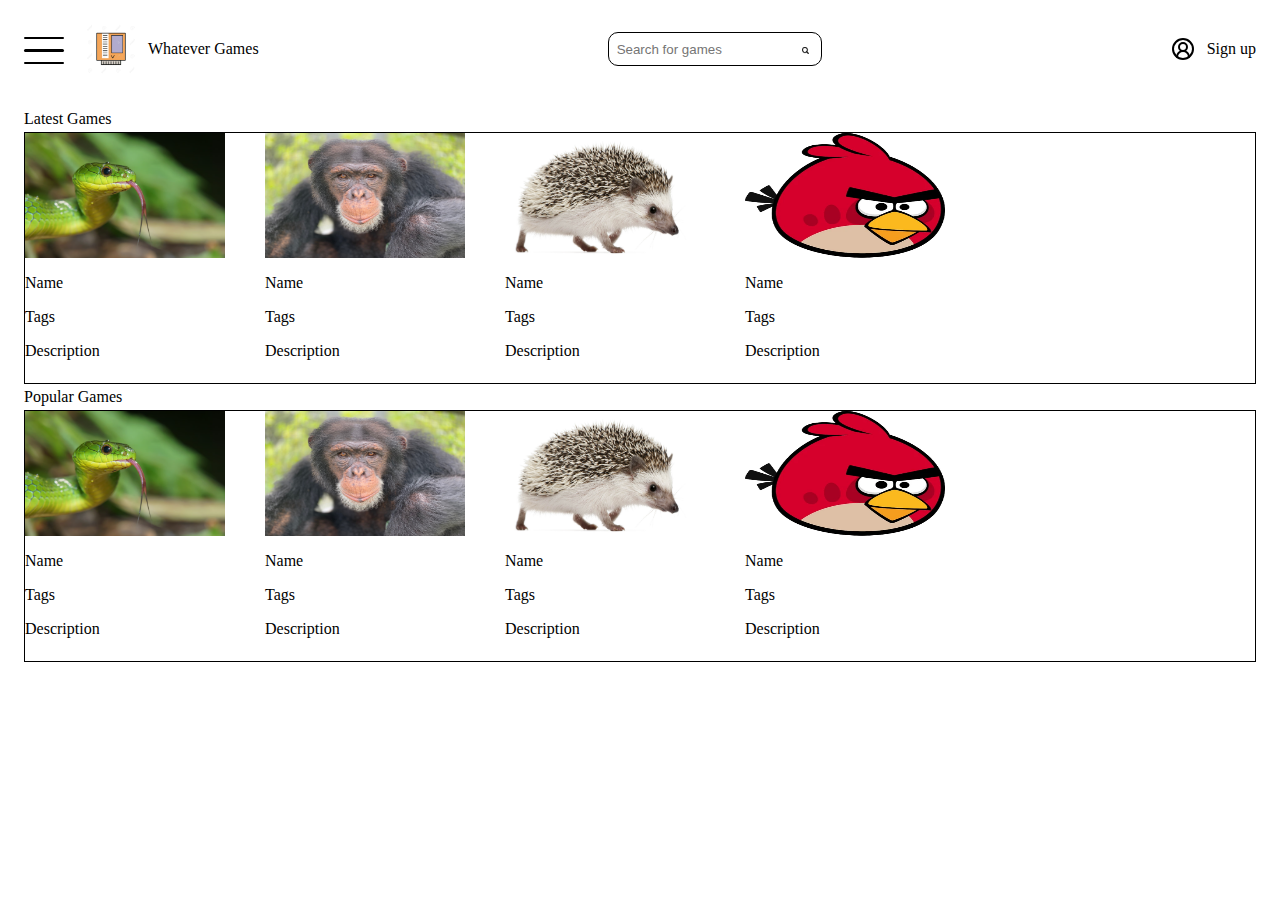
==== index.html @ 7b3c2b66 "AAAAAAAAAAAAAAAAAAA" ====
<!DOCTYPE html>
<html>


<head>
   <link rel="stylesheet" type="text/css" href="./styles/global.css">
</head>
<body>
   <header>
      <div class = "offscreen">
         <ul>
            <li>Browse Games</li>
            <li>My Library</li>
            <li>Upload Games</li>
            <li>Learn HTML/Java</li>
         </ul>
      </div>
      <nav>
         <div class="row">
            <div class = "ham-menu">
               <span></span>
               <span></span>
               <span></span>
            </div>
            <img class="webIcon" src="./resources/cartridge.jpg" alt="cartridge">
            <p>Whatever Games</p>
         </div>
         <div class="searchBar">
            <input type="text" placeholder="Search for games">
            <button>
               <img class="searchIcon" src="./resources/search.png" alt="searchIcon">
            </button>
         </div>
         <div class="row" onclick="signup()">
            <img class="" src="resources/circle-user-round.svg" alt="userIcon">
            <p>Sign up</p>
         </div>
      </nav>
   </header>
   <body>
      <div class="column" id="padding">
         <p>Latest Games</p>
         <div class="cardRow">
            <div class="gameCard">
               <img class="gameImage" src="resources/snake.jpg" alt="Snake">
               <div class="pcollection">
                  <p>Name</p>
                  <p>Tags</p>
                  <p>Description</p>
               </div>
            </div>
            <div class="gameCard">
               <img class="gameImage" src="resources/ape.jpg" alt="Ape">
               <div class="pcollection">
                  <p>Name</p>
                  <p>Tags</p>
                  <p>Description</p>
               </div>
            </div>
            <div class="gameCard">
               <img class="gameImage" src="resources/hedgehog.jpg" alt="hedgehog">
               <div class="pcollection">
                  <p>Name</p>
                  <p>Tags</p>
                  <p>Description</p>
               </div>
            </div>
            <div class="gameCard">
               <img class="gameImage" src="resources\angrybird.png" alt="Snake">
               <div class="pcollection">
                  <p>Name</p>
                  <p>Tags</p>
                  <p>Description</p>
               </div>
            </div>
         </div>

         <p>Popular Games</p>
         <div class="cardRow">
            <div class="gameCard">
               <img class="gameImage" src="resources/snake.jpg" alt="Snake">
               <div class="pcollection">
                  <p>Name</p>
                  <p>Tags</p>
                  <p>Description</p>
               </div>
            </div>
            <div class="gameCard">
               <img class="gameImage" src="resources/ape.jpg" alt="Ape">
               <div class="pcollection">
                  <p>Name</p>
                  <p>Tags</p>
                  <p>Description</p>
               </div>
            </div>
            <div class="gameCard">
               <img class="gameImage" src="resources/hedgehog.jpg" alt="hedgehog">
               <div class="pcollection">
                  <p>Name</p>
                  <p>Tags</p>
                  <p>Description</p>
               </div>
            </div>
            <div class="gameCard">
               <img class="gameImage" src="resources\angrybird.png" alt="Snake">
               <div class="pcollection">
                  <p>Name</p>
                  <p>Tags</p>
                  <p>Description</p>
               </div>
            </div>
         </div>
      </div>
      <script src="./javascript/mainhtml.js"></script>
   </body>
</body>
</html>
---- styles/global.css ----
/* nav bar */
nav {
   display: flex;
   flex-direction: row;
   justify-content: space-between;
   align-items: center;
   margin: 6px;
} 

/* ham mneu */

.offscreen {
   background-color: white;
   width: 15%;
   height: 15%;
   position: fixed;
   top: 10%;
   left: -450px;
   list-style-type: none;
   border: 1px;
   border-style: solid;
}
.offscreen li {
   margin: 4px;
}
.offscreen ul {
   list-style-type: none;
}
.offscreen.active {
   left: 1.5%;
}

.ham-menu {
   height: 50px;
   width: 50px;
   /* margin-right: auto; */
   position: relative;
   align-items: center;
   /* border: 1px;
   border-style: solid; */
}
.ham-menu span {
   height: 2.5px;
   width: 80%;
   background-color: black;
   border-radius: 20px;
   position: absolute;
   top: 50%;
   /* left: 50%;  */
   translate: translate(-50%, -50%);
   transition: .3s ease;
}
.ham-menu span:nth-child(1) {
   top: 25%;
}
.ham-menu span:nth-child(3) {
   top: 75%;
}
.ham-menu.active span:nth-child(1) {
   top: 50%;
   transform: translate(-50%, -50%) rotate(45deg);
}
.ham-menu.active span:nth-child(2) {
   opacity: 0;
}
.ham-menu.active span:nth-child(3) {
   top: 50%;
   transform: translate(-50%, -50%) rotate(-45deg);
}

.webIcon {
   height: 50px;
   width: 50px;
}

.searchBar {
   height: 20px;
   width: 200px;
   display: flex;
   flex-direction: row;
   justify-content: space-around;
   align-items: center;
   padding: 6px;
   border: 1px;
   border-color: black;
   border-style: solid;
   border-radius: 10px;
}

input {
   border: none;
}
.searchIcon {
   width: 100%;
   height: 100%;
   background-color: none;
}
button {
   background-color: transparent;
   justify-content: center;
   align-items: center;
   border: none;
}

/* general */
.row {
   display: flex;
   flex-direction: row;
   align-items: center;
   padding: 6px;
}
.row > *{ /*space between children in row*/
   margin: 6px;
}

.column {
   display: flex;
   flex-direction: column;
   /* align-items: center; */
   margin: 10px;
   padding: 6px;
}
.column > *{
   margin: 2px;
}

body {
   display: flex;
   flex-direction: column;
   /* justify-content: space-between; */
   /* align-items: center; */
   margin: 6px;
}

/* game cards */

.gameCard {
   width: 200px;
   height: 250px;
   display: flex;
   flex-direction: column;
}

.gameImage {
   width: inherit;
   height: 50%;
}

.cardRow {
   display: flex;
   flex-direction: row;
   align-items: center;
   /* padding: 6px; */
   border: 1px;
   border-style: solid;
}
.cardRow > *{ /*space between children in row*/
   margin-right: 40px;
}

#padding {
   /* padding: 20px; */
}
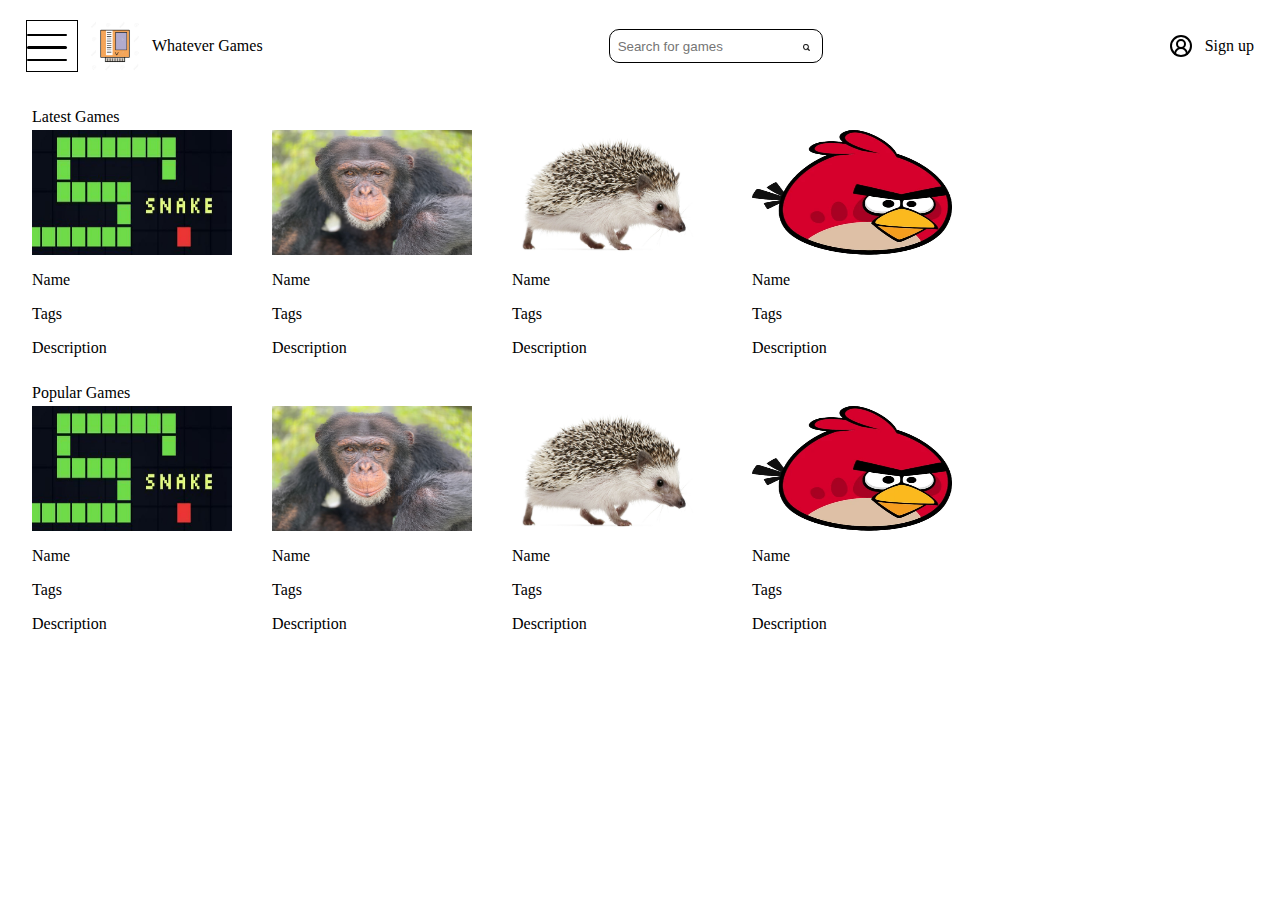
==== commit fac315d5: "AAAAAAAAAAAAAAAAAAA" ====
--- a/index.html
+++ b/index.html
@@ -1,7 +1,5 @@
 <!DOCTYPE html>
 <html>
-
-
 <head>
    <link rel="stylesheet" type="text/css" href="./styles/global.css">
 </head>
@@ -10,7 +8,7 @@
       <div class = "offscreen">
          <ul>
             <li>Browse Games</li>
-            <li>My Library</li>
+            <li onclick="changeToLibrary()">My Library</li>
             <li>Upload Games</li>
             <li>Learn HTML/Java</li>
          </ul>
@@ -26,7 +24,7 @@
             <p>Whatever Games</p>
          </div>
          <div class="searchBar">
-            <input type="text" placeholder="Search for games">
+            <input type="text" placeholder="Search for games" class="navSearch">
             <button>
                <img class="searchIcon" src="./resources/search.png" alt="searchIcon">
             </button>
@@ -37,11 +35,11 @@
          </div>
       </nav>
    </header>
-   <body>
+   <div class="contain">
       <div class="column" id="padding">
          <p>Latest Games</p>
          <div class="cardRow">
-            <div class="gameCard">
+            <div class="gameCard" onclick="changeToGame()">
                <img class="gameImage" src="resources/snake.jpg" alt="Snake">
                <div class="pcollection">
                   <p>Name</p>
@@ -112,6 +110,6 @@
          </div>
       </div>
       <script src="./javascript/mainhtml.js"></script>
-   </body>
+   </contain>
 </body>
 </html>--- a/styles/global.css
+++ b/styles/global.css
@@ -33,11 +33,11 @@
 .ham-menu {
    height: 50px;
    width: 50px;
-   /* margin-right: auto; */
+   /* margin-left: auto; */
    position: relative;
-   align-items: center;
-   /* border: 1px;
-   border-style: solid; */
+   /* align-items: center; */
+   border: 1px;
+   border-style: solid;
 }
 .ham-menu span {
    height: 2.5px;
@@ -58,14 +58,14 @@
 }
 .ham-menu.active span:nth-child(1) {
    top: 50%;
-   transform: translate(-50%, -50%) rotate(45deg);
+   transform: translate(0%, -50%) rotate(45deg);
 }
 .ham-menu.active span:nth-child(2) {
    opacity: 0;
 }
 .ham-menu.active span:nth-child(3) {
    top: 50%;
-   transform: translate(-50%, -50%) rotate(-45deg);
+   transform: translate(0%, -50%) rotate(-45deg);
 }
 
 .webIcon {
@@ -85,6 +85,10 @@
    border-color: black;
    border-style: solid;
    border-radius: 10px;
+}
+
+.navSearch {
+   height: 100%;
 }
 
 input {
@@ -124,13 +128,21 @@
    margin: 2px;
 }
 
-body {
+.contain {
    display: flex;
    flex-direction: column;
    /* justify-content: space-between; */
    /* align-items: center; */
    margin: 6px;
 }
+
+/* body {
+   display: flex;
+   flex-direction: column; */
+   /* justify-content: space-between; */
+   /* align-items: center; */
+   /* margin: 6px; */
+/* } */
 
 /* game cards */
 
@@ -151,8 +163,8 @@
    flex-direction: row;
    align-items: center;
    /* padding: 6px; */
-   border: 1px;
-   border-style: solid;
+   /* border: 1px;
+   border-style: solid; */
 }
 .cardRow > *{ /*space between children in row*/
    margin-right: 40px;
@@ -160,4 +172,4 @@
 
 #padding {
    /* padding: 20px; */
-}+}
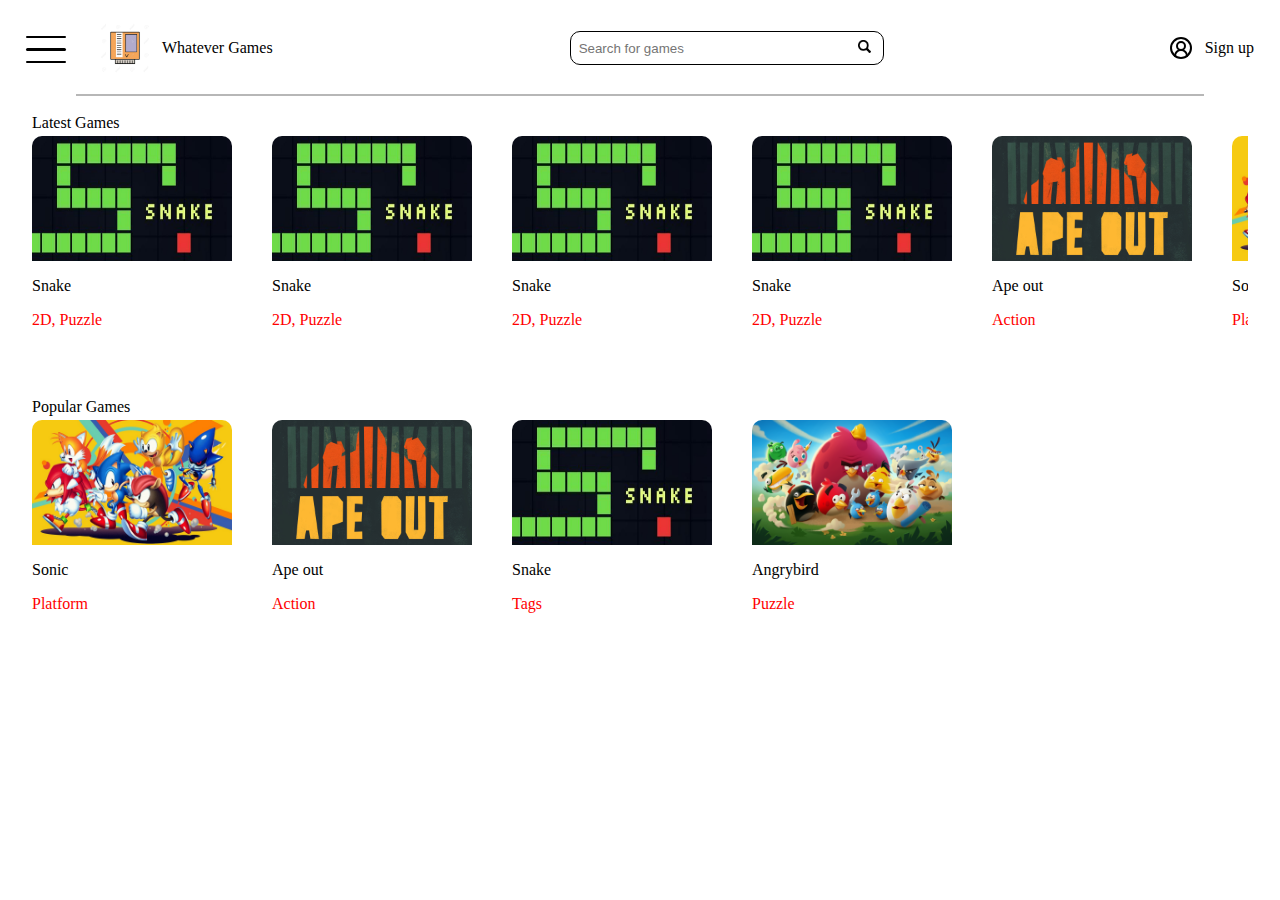
==== commit 2b51ce79: "AAAAAAAAAAAAAAAAAAA" ====
--- a/index.html
+++ b/index.html
@@ -20,8 +20,10 @@
                <span></span>
                <span></span>
             </div>
-            <img class="webIcon" src="./resources/cartridge.jpg" alt="cartridge">
-            <p>Whatever Games</p>
+            <div class="row">
+               <img class="webIcon" src="resources/cartridge.jpg" alt="cartridge">
+               <p>Whatever Games</p>
+           </div>
          </div>
          <div class="searchBar">
             <input type="text" placeholder="Search for games" class="navSearch">
@@ -35,76 +37,104 @@
          </div>
       </nav>
    </header>
+   
    <div class="contain">
+      <div class="line">
+      </div>
       <div class="column" id="padding">
          <p>Latest Games</p>
          <div class="cardRow">
             <div class="gameCard" onclick="changeToGame()">
                <img class="gameImage" src="resources/snake.jpg" alt="Snake">
                <div class="pcollection">
-                  <p>Name</p>
-                  <p>Tags</p>
-                  <p>Description</p>
+                  <p>Snake</p>
+                  <p class="tags">2D, Puzzle</p>
+                  <!-- <p></p> -->
+               </div>
+            </div>
+            <div class="gameCard" onclick="changeToGame()">
+               <img class="gameImage" src="resources/snake.jpg" alt="Snake">
+               <div class="pcollection">
+                  <p>Snake</p>
+                  <p class="tags">2D, Puzzle</p>
+                  <!-- <p></p> -->
+               </div>
+            </div>
+            <div class="gameCard" onclick="changeToGame()">
+               <img class="gameImage" src="resources/snake.jpg" alt="Snake">
+               <div class="pcollection">
+                  <p>Snake</p>
+                  <p class="tags">2D, Puzzle</p>
+                  <!-- <p></p> -->
+               </div>
+            </div>
+            <div class="gameCard" onclick="changeToGame()">
+               <img class="gameImage" src="resources/snake.jpg" alt="Snake">
+               <div class="pcollection">
+                  <p>Snake</p>
+                  <p class="tags">2D, Puzzle</p>
+                  <!-- <p></p> -->
                </div>
             </div>
             <div class="gameCard">
                <img class="gameImage" src="resources/ape.jpg" alt="Ape">
                <div class="pcollection">
-                  <p>Name</p>
-                  <p>Tags</p>
-                  <p>Description</p>
+                  <p>Ape out</p>
+                  <p class="tags">Action</p>
+                  <!-- <p>Description</p> -->
                </div>
             </div>
             <div class="gameCard">
                <img class="gameImage" src="resources/hedgehog.jpg" alt="hedgehog">
                <div class="pcollection">
-                  <p>Name</p>
-                  <p>Tags</p>
-                  <p>Description</p>
+                  <p>Sonic</p>
+                  <p class="tags">Platform</p>
+                  <!-- <p>Description</p> -->
                </div>
             </div>
+            
             <div class="gameCard">
-               <img class="gameImage" src="resources\angrybird.png" alt="Snake">
+               <img class="gameImage" src="resources\angrybird.jpg" alt="Snake">
                <div class="pcollection">
-                  <p>Name</p>
-                  <p>Tags</p>
-                  <p>Description</p>
+                  <p>angrybird</p>
+                  <p class="tags">Puzzle</p>
+                  <!-- <p>Description</p> -->
                </div>
             </div>
          </div>
-
          <p>Popular Games</p>
          <div class="cardRow">
             <div class="gameCard">
-               <img class="gameImage" src="resources/snake.jpg" alt="Snake">
+               <img class="gameImage" src="resources/hedgehog.jpg" alt="hedgehog">
                <div class="pcollection">
-                  <p>Name</p>
-                  <p>Tags</p>
-                  <p>Description</p>
+                  <p>Sonic</p>
+                  <p class="tags">Platform</p>
+                  <!-- <p>Description</p> -->
                </div>
             </div>
             <div class="gameCard">
                <img class="gameImage" src="resources/ape.jpg" alt="Ape">
                <div class="pcollection">
-                  <p>Name</p>
-                  <p>Tags</p>
-                  <p>Description</p>
+                  <p>Ape out</p>
+                  <p class="tags">Action</p>
+                  <!-- <p>Description</p> -->
                </div>
             </div>
             <div class="gameCard">
-               <img class="gameImage" src="resources/hedgehog.jpg" alt="hedgehog">
+               <img class="gameImage" src="resources/snake.jpg" alt="Snake">
                <div class="pcollection">
-                  <p>Name</p>
-                  <p>Tags</p>
-                  <p>Description</p>
+                  <p>Snake</p>
+                  <p class="tags">Tags</p>
+                  <!-- <p>Description</p> -->
                </div>
             </div>
+            
             <div class="gameCard">
-               <img class="gameImage" src="resources\angrybird.png" alt="Snake">
+               <img class="gameImage" src="resources\angrybird.jpg" alt="Snake">
                <div class="pcollection">
-                  <p>Name</p>
-                  <p>Tags</p>
-                  <p>Description</p>
+                  <p>Angrybird</p>
+                  <p class="tags">Puzzle</p>
+                  <!-- <p>Description</p> -->
                </div>
             </div>
          </div>
--- a/styles/global.css
+++ b/styles/global.css
@@ -1,6 +1,8 @@
 /* nav bar */
+
 nav {
    display: flex;
+   height: 80px;
    flex-direction: row;
    justify-content: space-between;
    align-items: center;
@@ -17,8 +19,8 @@
    top: 10%;
    left: -450px;
    list-style-type: none;
-   border: 1px;
-   border-style: solid;
+   /* border: 1px;
+   border-style: solid; */
 }
 .offscreen li {
    margin: 4px;
@@ -36,8 +38,6 @@
    /* margin-left: auto; */
    position: relative;
    /* align-items: center; */
-   border: 1px;
-   border-style: solid;
 }
 .ham-menu span {
    height: 2.5px;
@@ -75,16 +75,19 @@
 
 .searchBar {
    height: 20px;
-   width: 200px;
+   width: 300px;
    display: flex;
    flex-direction: row;
-   justify-content: space-around;
+   justify-content: space-between;
    align-items: center;
    padding: 6px;
    border: 1px;
    border-color: black;
    border-style: solid;
    border-radius: 10px;
+}
+.searchBar > input {
+   width: 90%;
 }
 
 .navSearch {
@@ -95,7 +98,7 @@
    border: none;
 }
 .searchIcon {
-   width: 100%;
+   width: 1vw;
    height: 100%;
    background-color: none;
 }
@@ -107,6 +110,14 @@
 }
 
 /* general */
+.line {
+   width: 90%;
+   align-self: center;
+   border: 1px;
+   border-style: solid;
+   border-color: rgb(183, 183, 183);
+}
+
 .row {
    display: flex;
    flex-direction: row;
@@ -136,13 +147,6 @@
    margin: 6px;
 }
 
-/* body {
-   display: flex;
-   flex-direction: column; */
-   /* justify-content: space-between; */
-   /* align-items: center; */
-   /* margin: 6px; */
-/* } */
 
 /* game cards */
 
@@ -156,20 +160,38 @@
 .gameImage {
    width: inherit;
    height: 50%;
+   border-top-left-radius: 10px;
+   border-top-right-radius: 10px;
 }
 
 .cardRow {
    display: flex;
    flex-direction: row;
    align-items: center;
+   overflow-x: scroll;
+   margin-bottom: 10px;
    /* padding: 6px; */
    /* border: 1px;
    border-style: solid; */
+}
+.cardRow::-webkit-scrollbar{
+   height: 5px;
+   color: rgb(194, 194, 194);
+}
+.cardRow::-webkit-scrollbar-track {
+   background: #f1f1f1;
+}
+.cardRow::-webkit-scrollbar-thumb {
+   background: #888;
+}
+.cardRow::-webkit-scrollbar-thumb:hover {
+   background: #555;
 }
 .cardRow > *{ /*space between children in row*/
    margin-right: 40px;
 }
 
-#padding {
-   /* padding: 20px; */
+.tags {
+   color: red;
 }
+
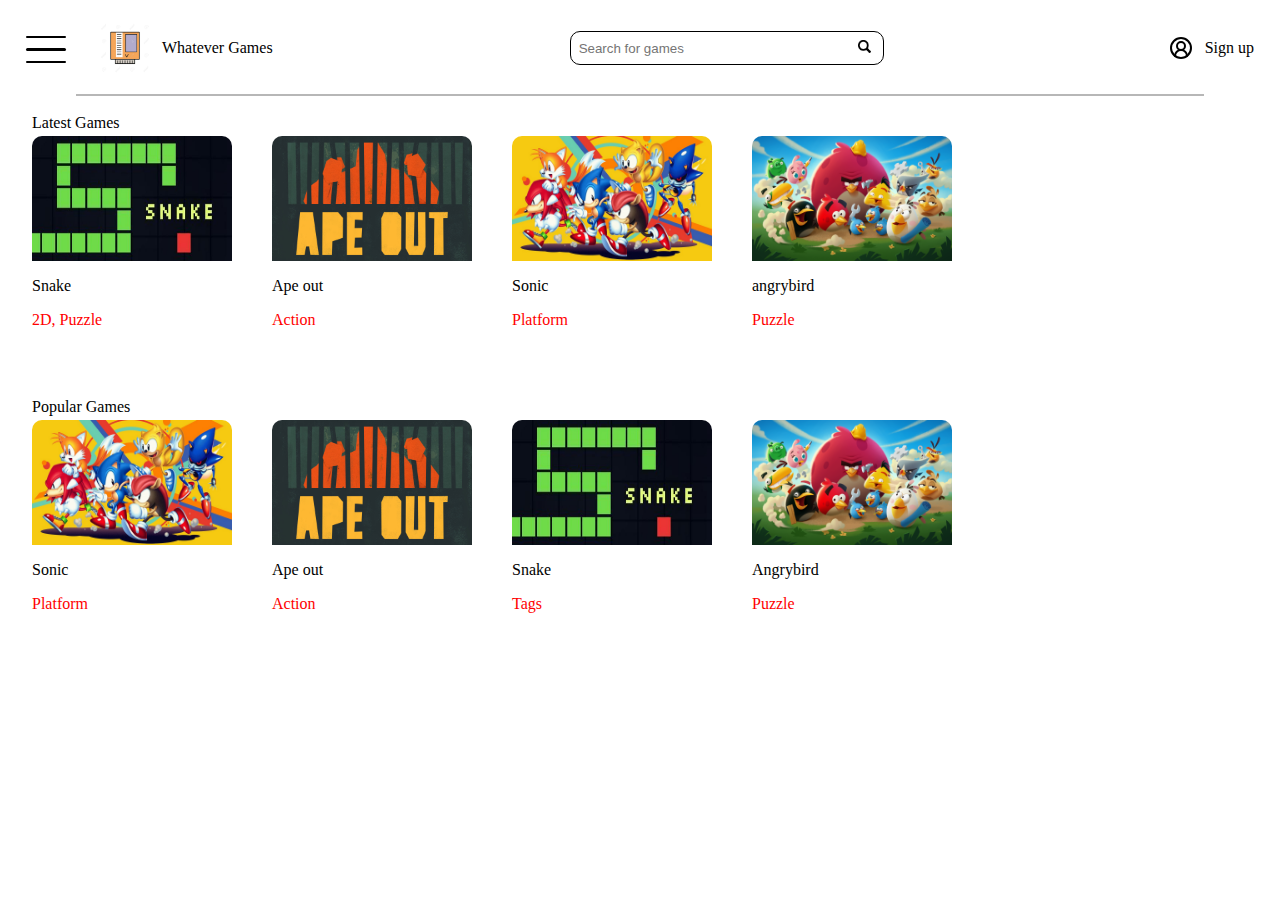
==== commit f438e610: "AAAAAAAAAAAAAAAAAAA" ====
--- a/index.html
+++ b/index.html
@@ -52,30 +52,7 @@
                   <!-- <p></p> -->
                </div>
             </div>
-            <div class="gameCard" onclick="changeToGame()">
-               <img class="gameImage" src="resources/snake.jpg" alt="Snake">
-               <div class="pcollection">
-                  <p>Snake</p>
-                  <p class="tags">2D, Puzzle</p>
-                  <!-- <p></p> -->
-               </div>
-            </div>
-            <div class="gameCard" onclick="changeToGame()">
-               <img class="gameImage" src="resources/snake.jpg" alt="Snake">
-               <div class="pcollection">
-                  <p>Snake</p>
-                  <p class="tags">2D, Puzzle</p>
-                  <!-- <p></p> -->
-               </div>
-            </div>
-            <div class="gameCard" onclick="changeToGame()">
-               <img class="gameImage" src="resources/snake.jpg" alt="Snake">
-               <div class="pcollection">
-                  <p>Snake</p>
-                  <p class="tags">2D, Puzzle</p>
-                  <!-- <p></p> -->
-               </div>
-            </div>
+            
             <div class="gameCard">
                <img class="gameImage" src="resources/ape.jpg" alt="Ape">
                <div class="pcollection">
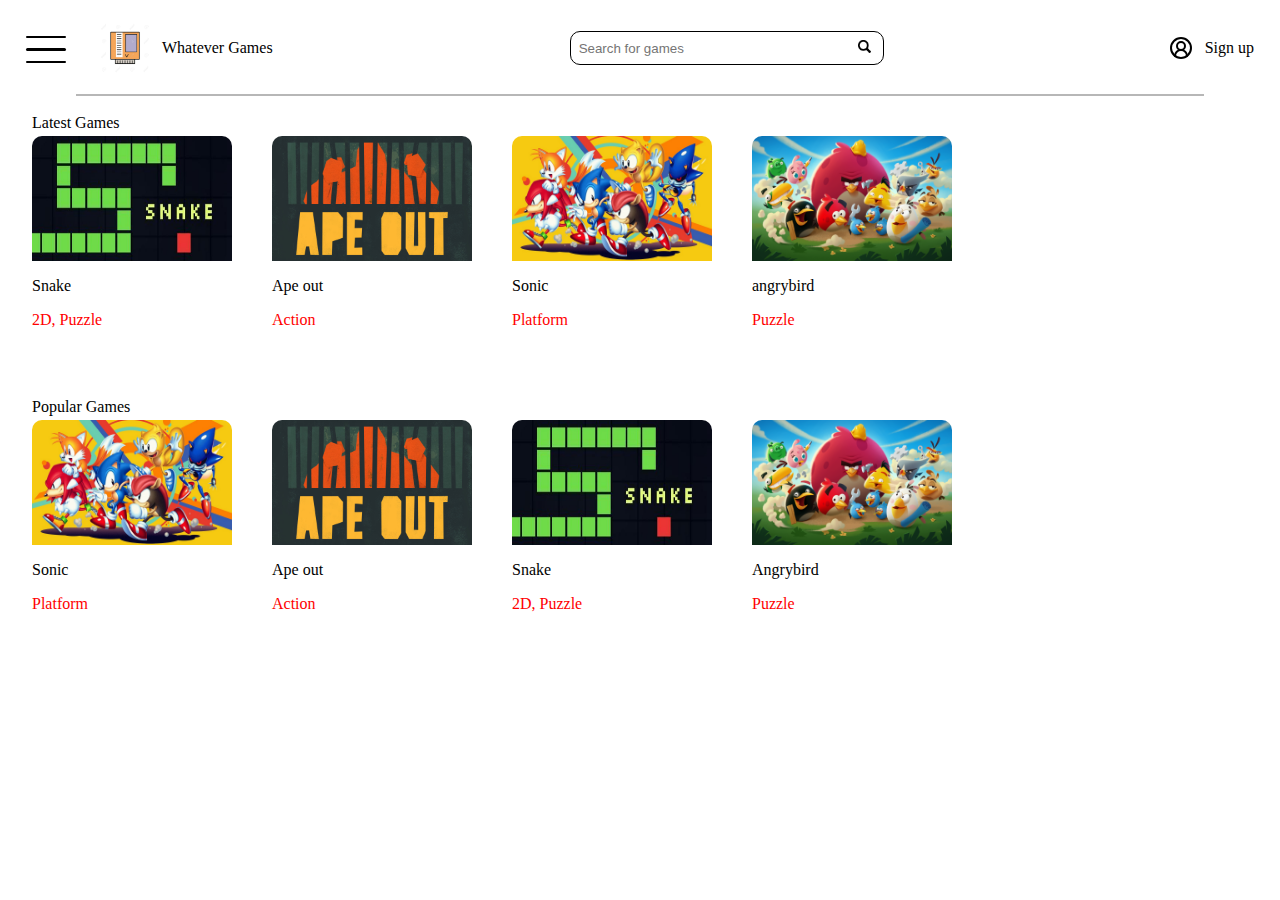
==== commit a6f8bf07: "AAAAAAAAAAAAAAAAAAA" ====
--- a/index.html
+++ b/index.html
@@ -97,12 +97,12 @@
                   <!-- <p>Description</p> -->
                </div>
             </div>
-            <div class="gameCard">
+            <div class="gameCard" onclick="changeToGame()">
                <img class="gameImage" src="resources/snake.jpg" alt="Snake">
                <div class="pcollection">
                   <p>Snake</p>
-                  <p class="tags">Tags</p>
-                  <!-- <p>Description</p> -->
+                  <p class="tags">2D, Puzzle</p>
+                  <!-- <p></p> -->
                </div>
             </div>
             
--- a/styles/global.css
+++ b/styles/global.css
@@ -195,3 +195,11 @@
    color: red;
 }
 
+/* move to game .css later */
+.earnings {
+   color: rgb(3, 213, 3);
+}
+
+.pcollection {
+   justify-content: start;
+}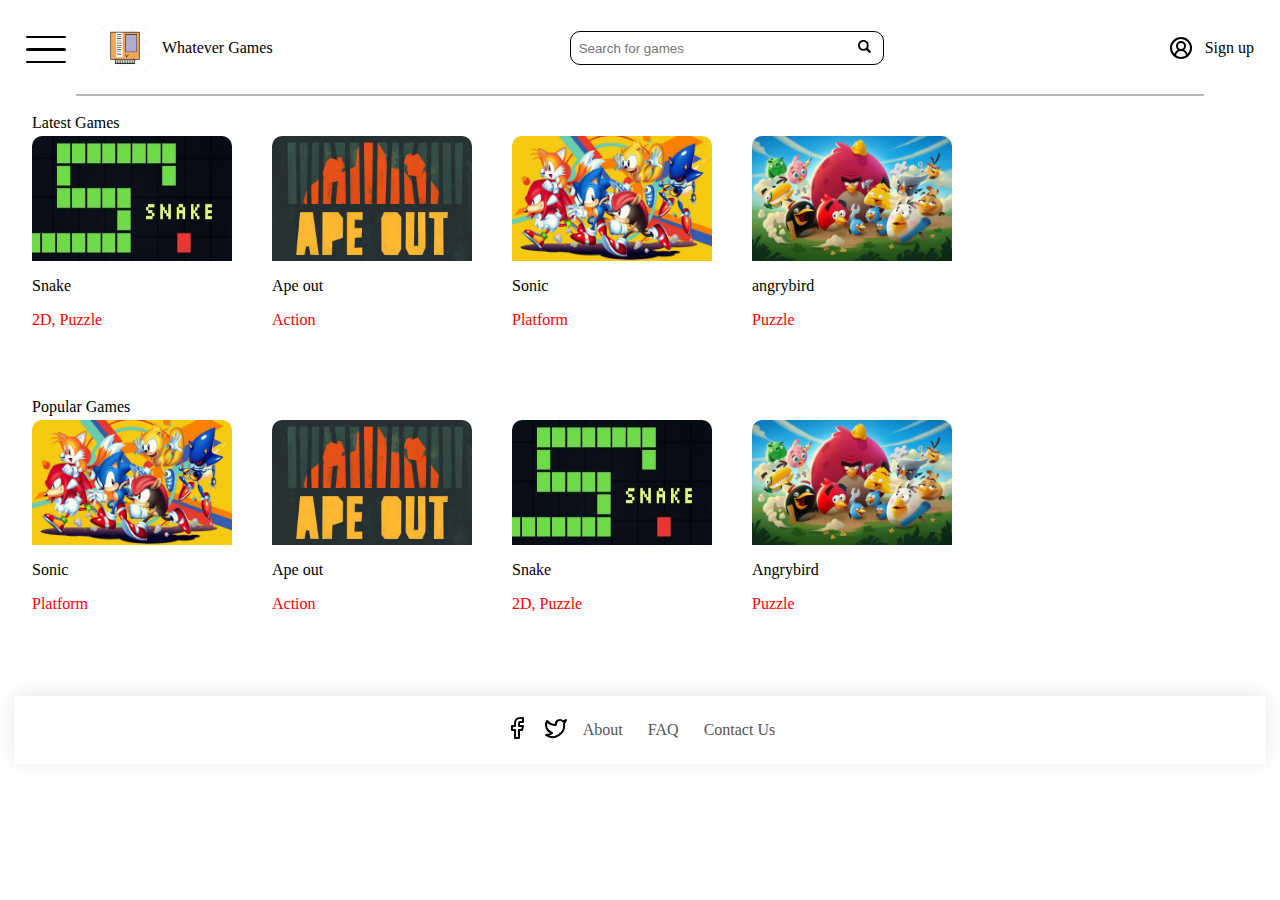
==== commit bd1a6d73: "AAAAAAAAAAAAAAAAAAA" ====
--- a/index.html
+++ b/index.html
@@ -119,4 +119,21 @@
       <script src="./javascript/mainhtml.js"></script>
    </contain>
 </body>
+<footer>
+   <div class="footer-container">
+     <div class="social-icons">
+       <a href="#" class="social-icon">
+         <img src="./resources/facebook.png" alt="Facebook">
+       </a>
+       <a href="#" class="social-icon">
+         <img src="./resources/twitter.png" alt="X (Twitter)">
+       </a>
+     </div>
+     <div class="footer-links">
+       <a href="/about">About</a>
+       <a href="/faq">FAQ</a>
+       <a href="/contact">Contact Us</a>
+     </div>
+   </div>
+ </footer>
 </html>--- a/styles/global.css
+++ b/styles/global.css
@@ -202,4 +202,70 @@
 
 .pcollection {
    justify-content: start;
-}+}
+
+footer {
+   width: 100%;
+   background-color: white;
+   padding: 20px 0;
+   box-shadow: 0 -2px 15px rgba(0, 0, 0, 0.1);
+   margin-top: auto;
+ }
+ 
+ .footer-container {
+   max-width: 1200px;
+   margin: 0 auto;
+   padding: 0 20px;
+   display: flex;
+   justify-content: center;
+   align-items: center;
+   gap: 15px;
+ }
+ 
+ .social-icons {
+   display: flex;
+   gap: 15px;
+ }
+ 
+ .social-icon img {
+   width: 24px;
+   height: 24px;
+   transition: transform 0.3s ease;
+ }
+ 
+ .social-icon img:hover {
+   transform: translateY(-3px);
+ }
+ 
+ .footer-links {
+   display: flex;
+   gap: 25px;
+ }
+ 
+ .footer-links a {
+   text-decoration: none;
+   color: #555;
+   font-weight: 500;
+   transition: color 0.3s ease;
+ }
+ 
+ .footer-links a:hover {
+   color: #4facfe;
+ }
+ 
+ 
+ @media (max-width: 768px) {
+   /* nav {
+     flex-direction: column;
+     gap: 15px;
+   }
+   
+   .searchBar {
+     width: 100%;
+   } */
+   
+   .footer-container {
+     flex-direction: column;
+     gap: 20px;
+   }
+ }